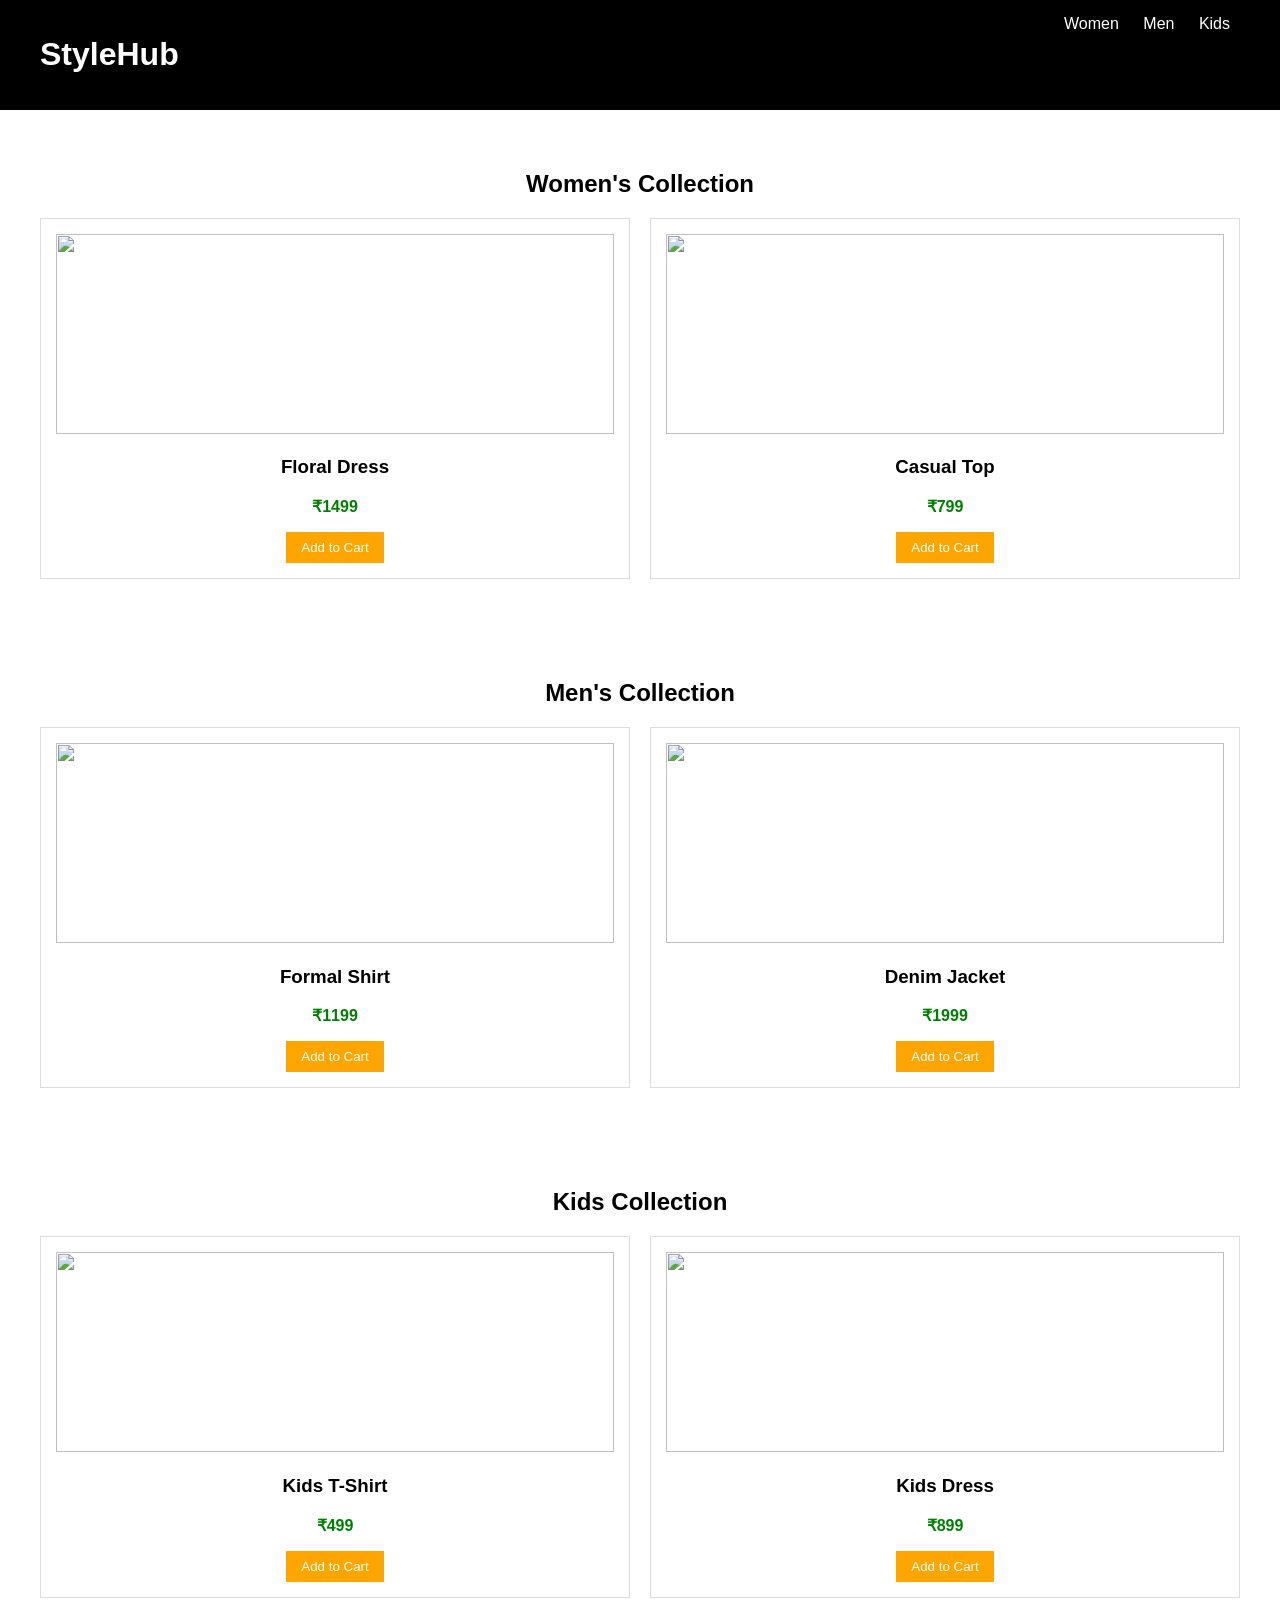
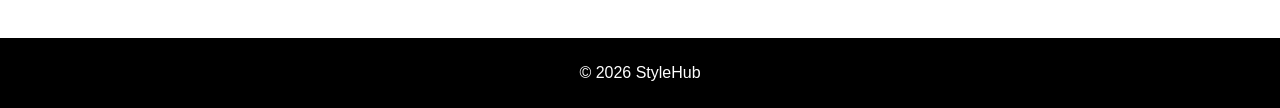
==== index.html @ 0fbb96ac "Create index.html" ====
<!DOCTYPE html>
<html lang="en">
<head>
<meta charset="UTF-8">
<meta name="viewport" content="width=device-width, initial-scale=1.0">
<title>StyleHub</title>

<style>
body {
    margin: 0;
    font-family: Arial, sans-serif;
}

header {
    background: black;
    color: white;
    padding: 15px 40px;
    display: flex;
    justify-content: space-between;
}

nav a {
    color: white;
    margin: 0 10px;
    text-decoration: none;
}

section {
    padding: 40px;
}

h2 {
    text-align: center;
}

.products {
    display: grid;
    grid-template-columns: repeat(auto-fit, minmax(200px, 1fr));
    gap: 20px;
}

.card {
    border: 1px solid #ddd;
    padding: 15px;
    text-align: center;
}

.card img {
    width: 100%;
    height: 200px;
    object-fit: cover;
}

.price {
    color: green;
    font-weight: bold;
}

button {
    padding: 8px 15px;
    background: orange;
    border: none;
    color: white;
    cursor: pointer;
}

footer {
    background: black;
    color: white;
    text-align: center;
    padding: 10px;
}
</style>
</head>

<body>

<header>
    <h1>StyleHub</h1>
    <nav>
        <a href="#women">Women</a>
        <a href="#men">Men</a>
        <a href="#kids">Kids</a>
    </nav>
</header>

<!-- WOMEN SECTION -->
<section id="women">
    <h2>Women's Collection</h2>
    <div class="products">
        <div class="card">
            <img src="https://images.unsplash.com/photo-1520975916090-3105956dac38">
            <h3>Floral Dress</h3>
            <p class="price">₹1499</p>
            <button>Add to Cart</button>
        </div>

        <div class="card">
            <img src="https://images.unsplash.com/photo-1495121605193-b116b5b09a19">
            <h3>Casual Top</h3>
            <p class="price">₹799</p>
            <button>Add to Cart</button>
        </div>
    </div>
</section>

<!-- MEN SECTION -->
<section id="men">
    <h2>Men's Collection</h2>
    <div class="products">
        <div class="card">
            <img src="https://images.unsplash.com/photo-1512436991641-6745cdb1723f">
            <h3>Formal Shirt</h3>
            <p class="price">₹1199</p>
            <button>Add to Cart</button>
        </div>

        <div class="card">
            <img src="https://images.unsplash.com/photo-1523381210434-271e8be1f52b">
            <h3>Denim Jacket</h3>
            <p class="price">₹1999</p>
            <button>Add to Cart</button>
        </div>
    </div>
</section>

<!-- KIDS SECTION -->
<section id="kids">
    <h2>Kids Collection</h2>
    <div class="products">
        <div class="card">
            <img src="https://images.unsplash.com/photo-1503919005314-30d93d07d823">
            <h3>Kids T-Shirt</h3>
            <p class="price">₹499</p>
            <button>Add to Cart</button>
        </div>

        <div class="card">
            <img src="https://images.unsplash.com/photo-1519238263530-99bdd11df2ea">
            <h3>Kids Dress</h3>
            <p class="price">₹899</p>
            <button>Add to Cart</button>
        </div>
    </div>
</section>

<footer>
    <p>© 2026 StyleHub</p>
</footer>

</body>
</html>
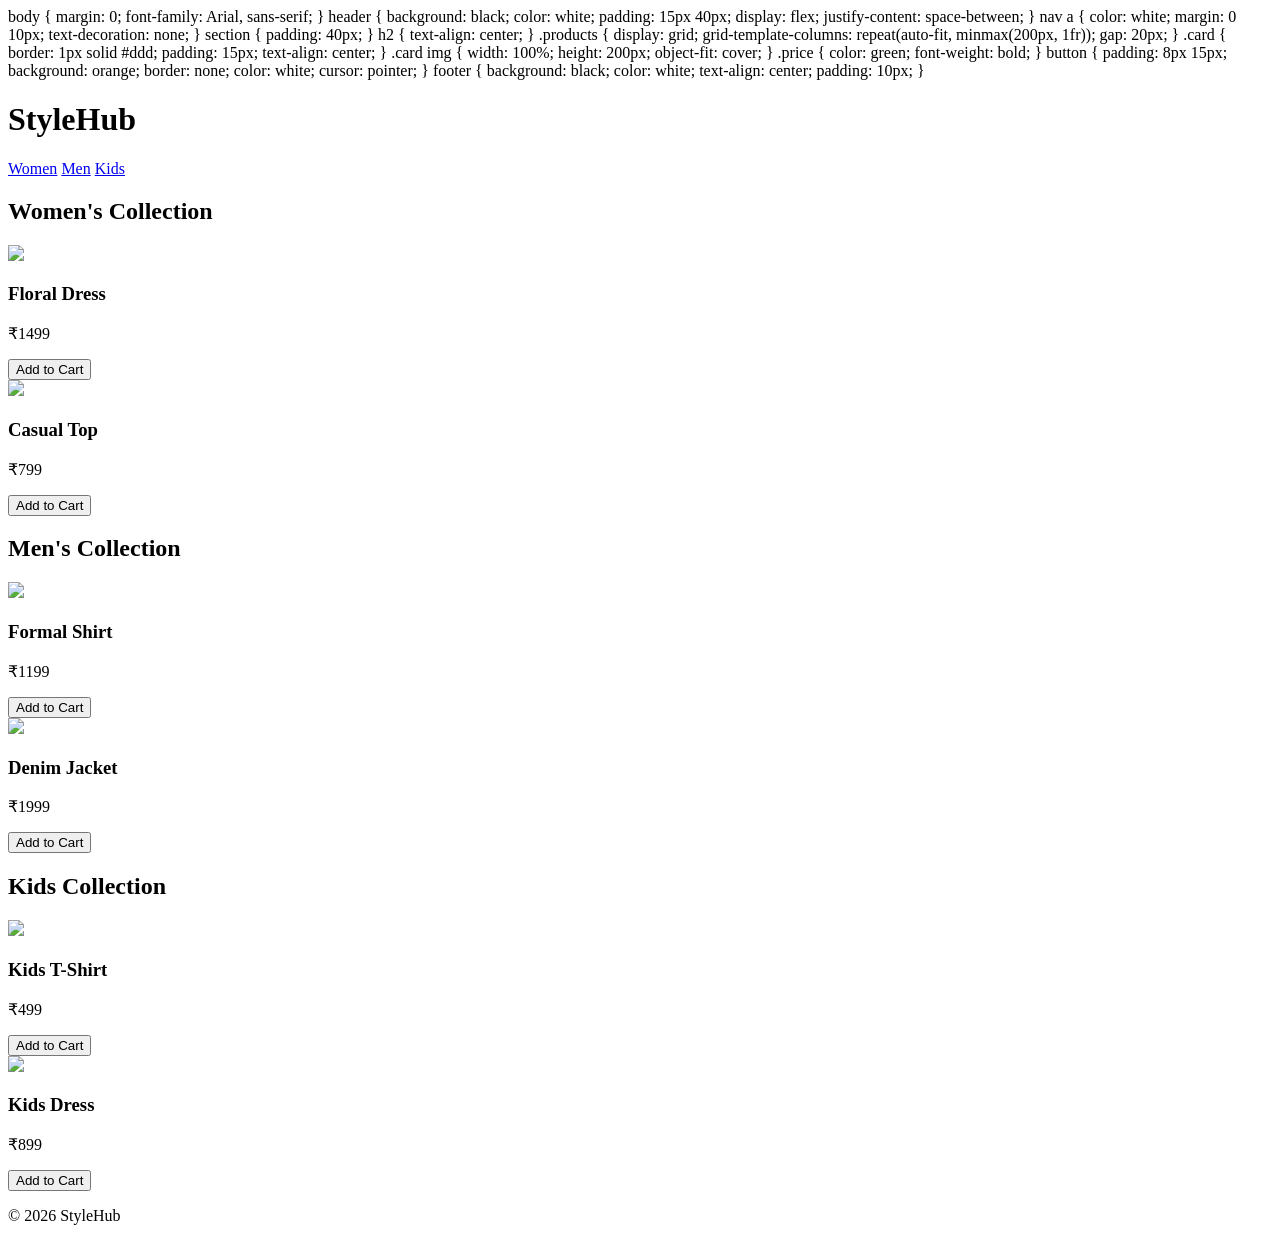
==== commit feebc3ab: "Update index.html" ====
--- a/index.html
+++ b/index.html
@@ -1,11 +1,15 @@
 <!DOCTYPE html>
 <html lang="en">
 <head>
-<meta charset="UTF-8">
-<meta name="viewport" content="width=device-width, initial-scale=1.0">
-<title>StyleHub</title>
+<!-- Google tag (gtag.js) -->
+<script async src="https://www.googletagmanager.com/gtag/js?id=G-VMQMQ1Q63P"></script>
+<script>
+  window.dataLayer = window.dataLayer || [];
+  function gtag(){dataLayer.push(arguments);}
+  gtag('js', new Date());
 
-<style>
+  gtag('config', 'G-VMQMQ1Q63P');
+</script>
 body {
     margin: 0;
     font-family: Arial, sans-serif;
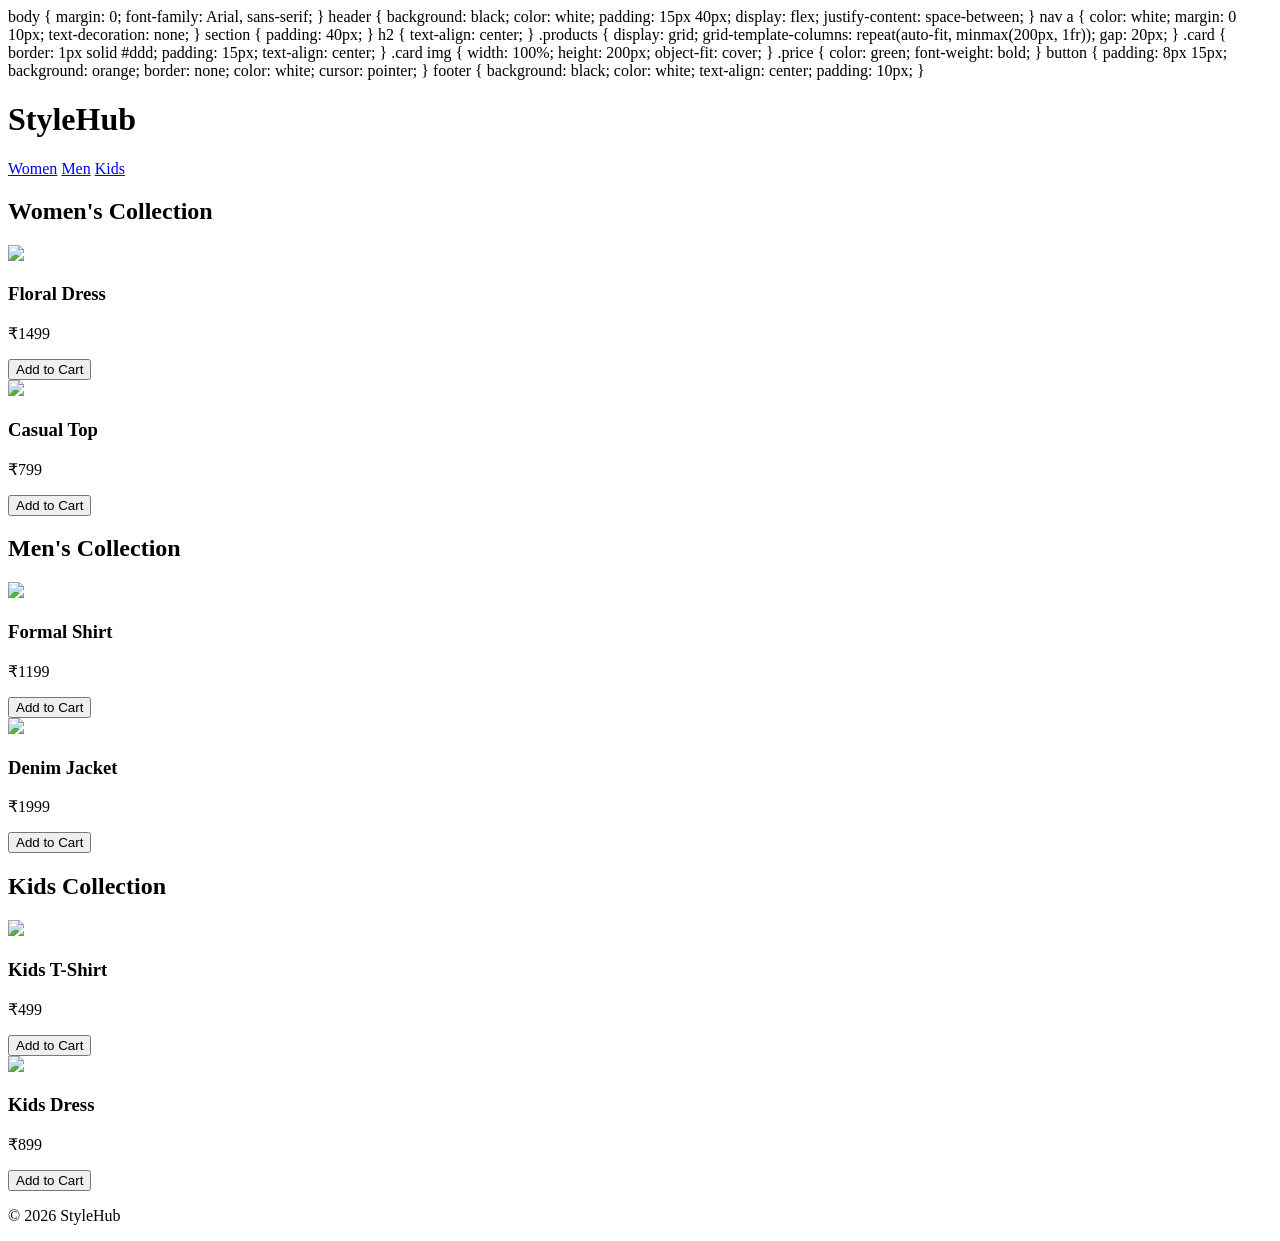
==== commit 66ed547a: "Update index.html" ====
--- a/index.html
+++ b/index.html
@@ -1,6 +1,13 @@
 <!DOCTYPE html>
 <html lang="en">
 <head>
+  <!-- Google Tag Manager -->
+<script>(function(w,d,s,l,i){w[l]=w[l]||[];w[l].push({'gtm.start':
+new Date().getTime(),event:'gtm.js'});var f=d.getElementsByTagName(s)[0],
+j=d.createElement(s),dl=l!='dataLayer'?'&l='+l:'';j.async=true;j.src=
+'https://www.googletagmanager.com/gtm.js?id='+i+dl;f.parentNode.insertBefore(j,f);
+})(window,document,'script','dataLayer','GTM-K8MCGQMV');</script>
+<!-- End Google Tag Manager -->
 <!-- Google tag (gtag.js) -->
 <script async src="https://www.googletagmanager.com/gtag/js?id=G-VMQMQ1Q63P"></script>
 <script>
@@ -11,6 +18,10 @@
   gtag('config', 'G-VMQMQ1Q63P');
 </script>
 body {
+  <!-- Google Tag Manager (noscript) -->
+<noscript><iframe src="https://www.googletagmanager.com/ns.html?id=GTM-K8MCGQMV"
+height="0" width="0" style="display:none;visibility:hidden"></iframe></noscript>
+<!-- End Google Tag Manager (noscript) -->
     margin: 0;
     font-family: Arial, sans-serif;
 }
